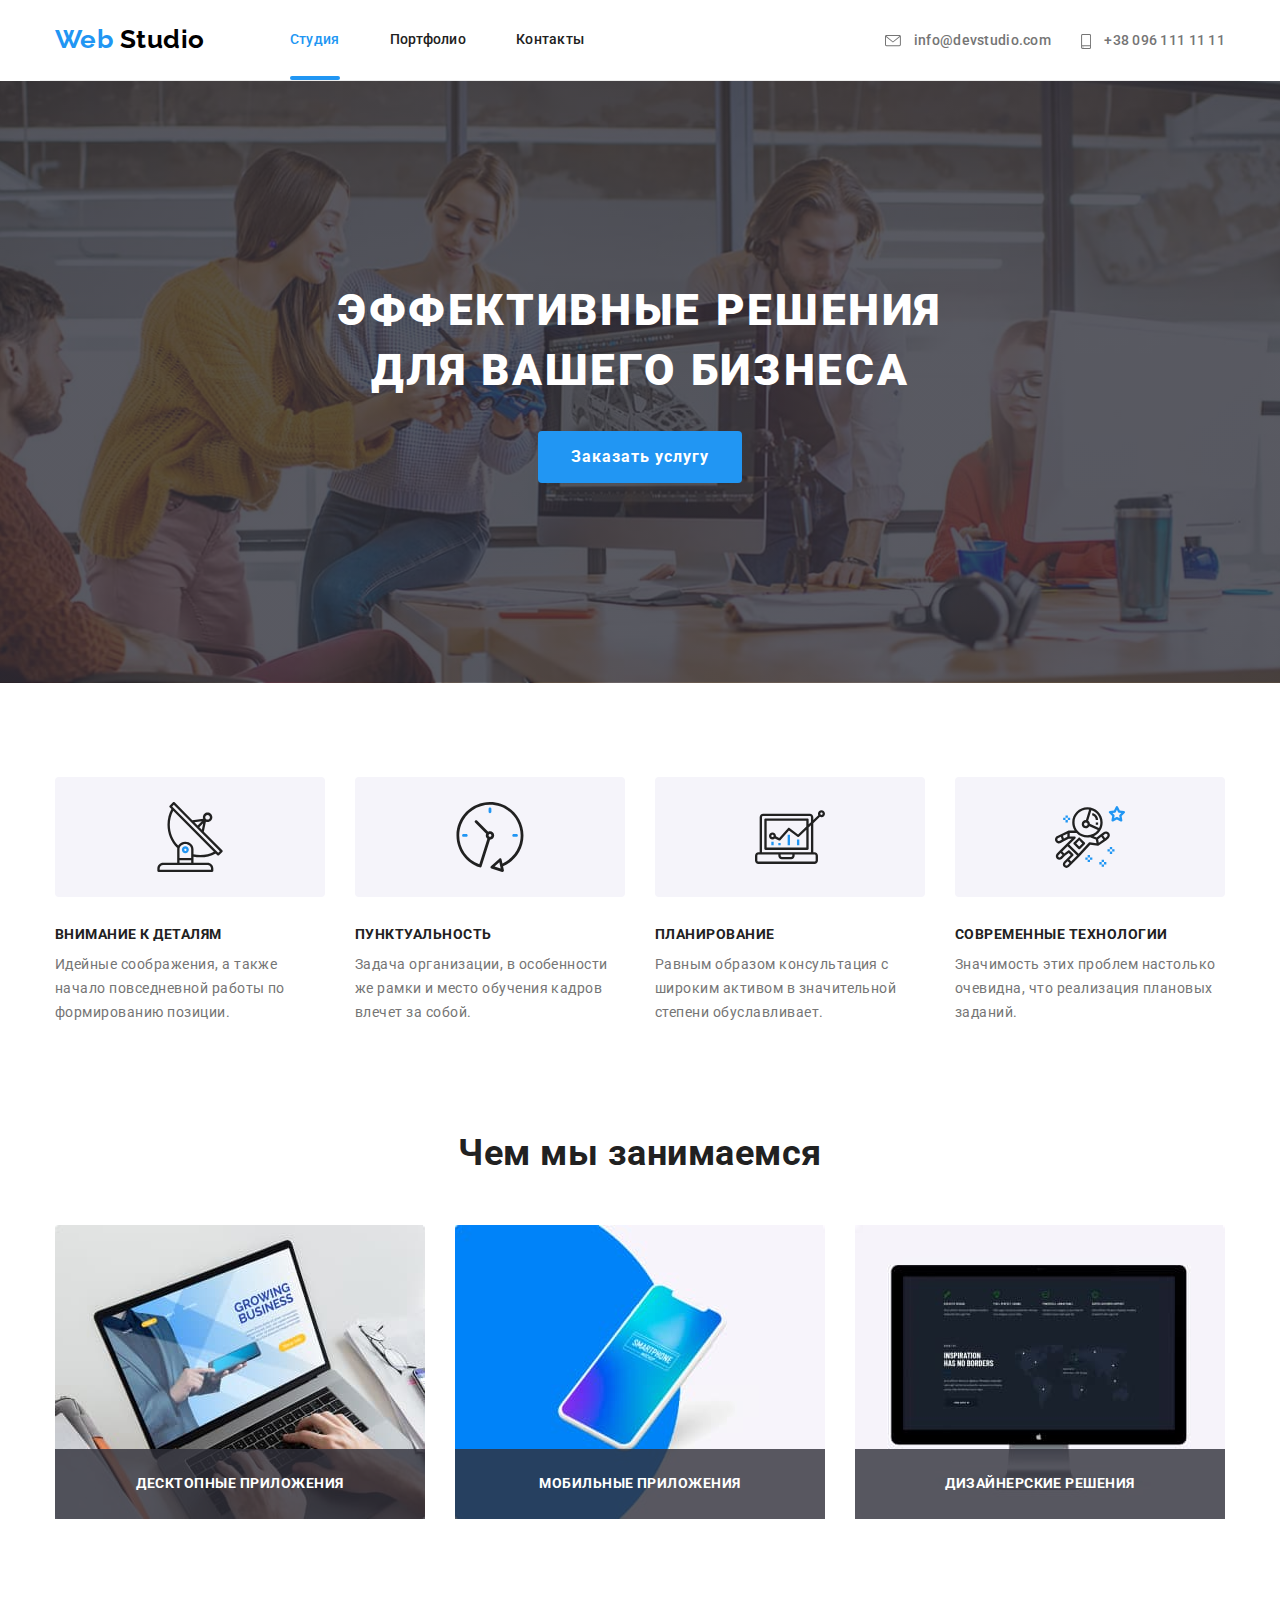
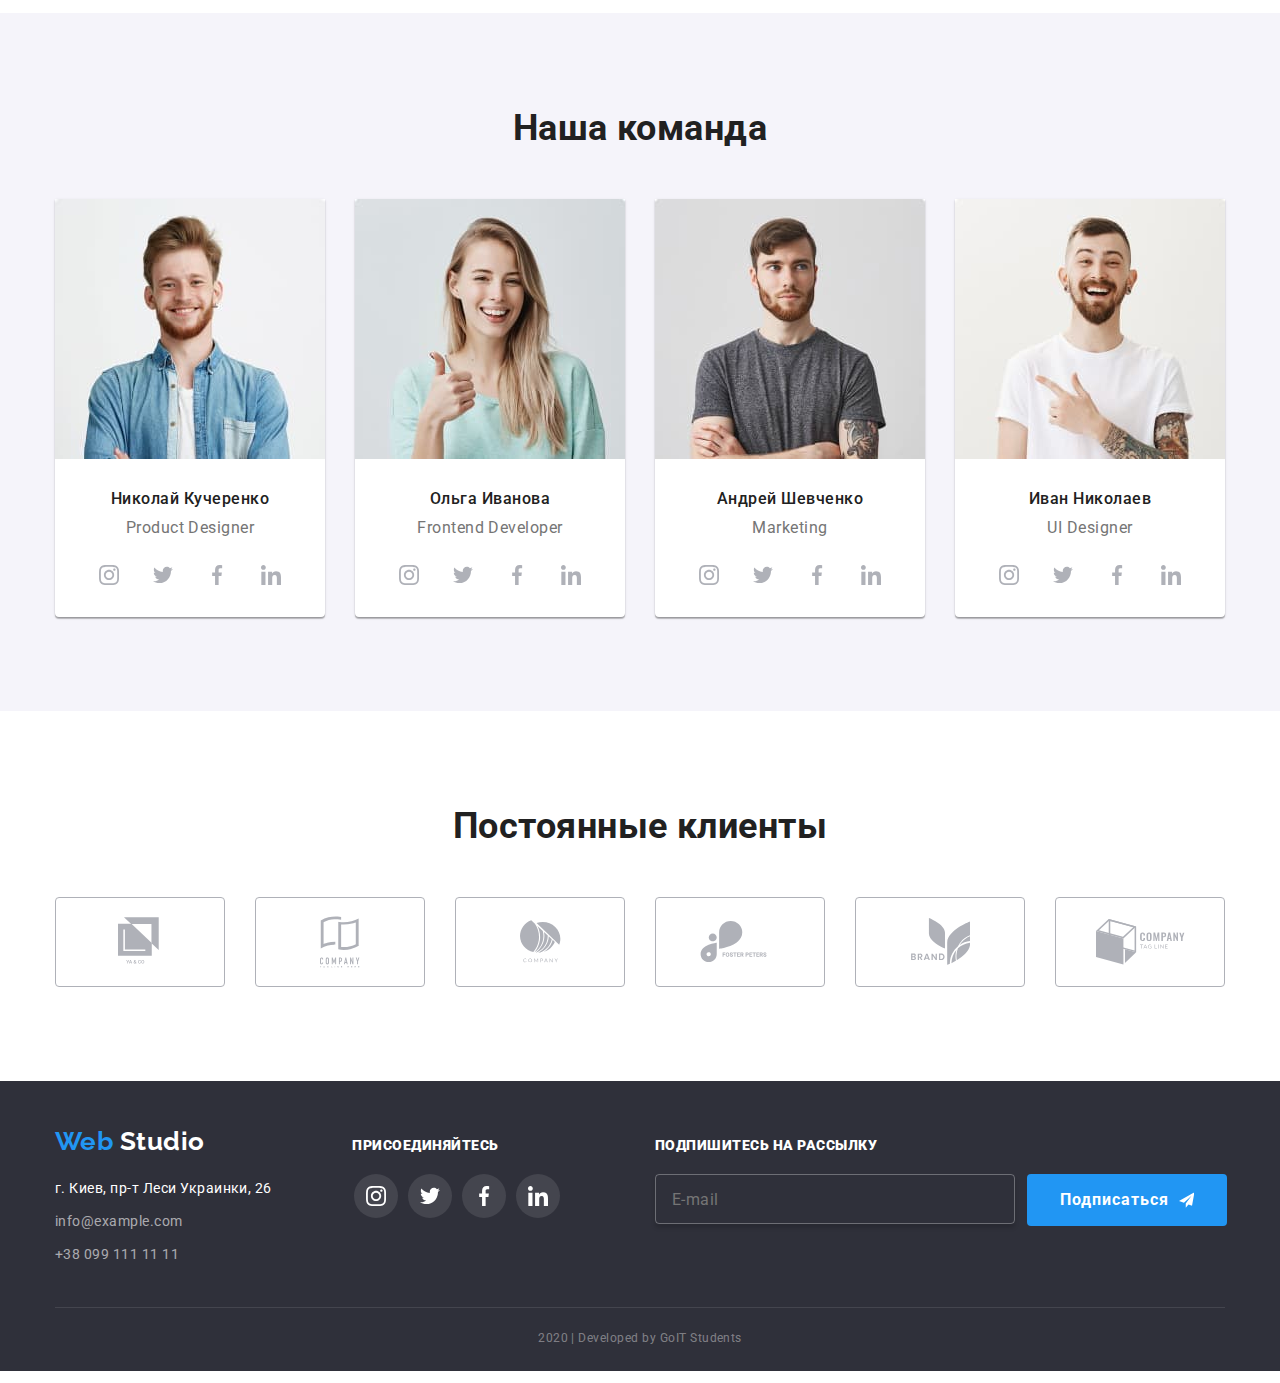
==== index.html @ 48c51849 "clone" ====
<!DOCTYPE html>
<html lang="ru">
	<head>
		<meta charset="UTF-8" />
		<meta name="viewport" content="width=device-width, initial-scale=1.0" />
		<link
			href="https://fonts.googleapis.com/css2?family=Raleway:wght@700&family=Roboto:wght@400;500;700;900&display=swap"
			rel="stylesheet"
		/>
		<link
			rel="stylesheet"
			href="https://cdnjs.cloudflare.com/ajax/libs/modern-normalize/0.6.0/modern-normalize.min.css"
		/>
		<link rel="stylesheet" href="./css/style.css" />
		<title>Студия</title>
	</head>
	<body>
		<!-- Верхнее меню -->
		<header>
			<div class="container header-nav">
				<a href="./index.html" class="logo">
					Web
					<span class="logo-header">Studio</span>
				</a>
				<nav class="top-nav">
					<ul class="list site-nav">
						<li class="item"><a href="./" class="link current">Студия</a></li>
						<li class="item">
							<a href="./portfolio.html" class="link">Портфолио</a>
						</li>
						<li class="item"><a href="" class="link">Контакты</a></li>
					</ul>
				</nav>

				<ul class="address-nav list">
					<li class="item">
						<a href="mailto:info@devstudio.com" class="adress-header">
							<svg class="icon address-mail-icon">
								<use href="./images/sprite.svg#icon-mail"></use>
							</svg>
							info@devstudio.com
						</a>
					</li>
					<li class="item">
						<a href="tel:+380961111111" class="adress-header">
							<svg class="icon address-phone-icon">
								<use href="./images/sprite.svg#icon-phone"></use>
							</svg>
							+38 096 111 11 11
						</a>
					</li>
				</ul>
			</div>
		</header>
		<!-- Уникальный контент -->
		<main class="main">
			<!-- Герой -->
			<div class="hero-bg">
				<section class="container hero">
					<h1 class="hero-text">
						Эффективные решения
						<br />
						для вашего бизнеса
					</h1>
					<button type="button" class="button" data-modal-open>Заказать услугу</button>
				</section>
			</div>

			<!-- Модалка -->
			<div class="backdrop is-hidden" data-modal>
				<div class="modal">
					<div class="close-bt" data-modal-close>
						<svg class="icon modal-icon-close" width="11px" height="11px">
							<use href="./images/sprite.svg#icon-cross"></use>
						</svg>
					</div>

					<h2>Оставьте свои данные, мы вам перезвоним</h2>

					<div class="container-inputs">
						<form class="form js-form">
							<div class="field-form">
								<input class="input-form" type="text" placeholder=" " name="first_name" id="name" />
								<label class="label-form" for="name">Имя</label>
								<span class="form-icon">
									<svg class="icon" width="12px" height="12px">
										<use href="./images/sprite.svg#icon-person"></use>
									</svg>
								</span>
							</div>

							<div class="field-form">
								<input class="input-form" type="tel" placeholder=" " name="phone" id="phone" />
								<label class="label-form" for="phone">Телефон</label>
								<span class="form-icon">
									<svg class="icon" width="12px" height="12px">
										<use href="./images/sprite.svg#icon-phone2"></use>
									</svg>
								</span>
							</div>

							<div class="field-form">
								<input class="input-form" type="email" placeholder=" " name="email" id="email" />
								<label class="label-form" for="email">Почта</label>
								<span class="form-icon">
									<svg class="icon" width="12px" height="12px">
										<use href="./images/sprite.svg#icon-mail2"></use>
									</svg>
								</span>
							</div>

							<textarea
								class="field-form input-form comment"
								name="comment"
								rows="5"
								placeholder="Комментарий"
							></textarea>

							<div class="checkbox-container">
								<label class="checkbox">
									<input class="checkbox-input" type="checkbox" value="terms" name="checkbox" />
									<svg class="icon icon-checkbox" width="12px" height="8px">
										<use href="./images/sprite.svg#icon-checkbox"></use>
									</svg>
									<span class="checkbox-label">
										Соглашаюсь с рассылкой и принимаю
										<a href="/terms">Условия договора</a>
									</span>
								</label>
							</div>

							<div class="modal-button">
								<button type="submit" class="button">Отправить</button>
							</div>
						</form>
					</div>
				</div>
			</div>

			<!-- Особенности -->
			<section class="section no-padding">
				<div class="container">
					<!-- <h2 class="section-title">Особенности</h2> -->
					<ul class="list features">
						<li class="item icon-antenna">
							<div class="features-top">
								<svg class="icon">
									<use href="./images/sprite.svg#icon-antenna"></use>
								</svg>
							</div>

							<h3 class="title-text">Внимание к деталям</h3>
							<p class="item-text">
								Идейные соображения, а также начало повседневной работы по формированию позиции.
							</p>
						</li>
						<li class="item icon-clock">
							<div class="features-top">
								<svg class="icon">
									<use href="./images/sprite.svg#icon-clock"></use>
								</svg>
							</div>
							<h3 class="title-text">Пунктуальность</h3>
							<p class="item-text">
								Задача организации, в особенности же рамки и место обучения кадров влечет за собой.
							</p>
						</li>
						<li class="item icon-diagram">
							<div class="features-top">
								<svg class="icon">
									<use href="./images/sprite.svg#icon-diagram"></use>
								</svg>
							</div>
							<h3 class="title-text">Планирование</h3>
							<p class="item-text">
								Равным образом консультация с широким активом в значительной степени обуславливает.
							</p>
						</li>
						<li class="item icon-astronaut">
							<div class="features-top">
								<svg class="icon">
									<use href="./images/sprite.svg#icon-astronaut"></use>
								</svg>
							</div>
							<h3 class="title-text">Современные технологии</h3>
							<p class="item-text">
								Значимость этих проблем настолько очевидна, что реализация плановых заданий.
							</p>
						</li>
					</ul>
				</div>
			</section>

			<!-- Что мы делаем -->
			<section class="section">
				<div class="container">
					<h2 class="section-title">Чем мы занимаемся</h2>
					<ul class="list skills">
						<li class="item">
							<a href="">
								<img src="./images/desctop_app.jpg" alt="ноутбук" width="370" />
								<h3 class="name-capabilities">Десктопные приложения</h3>
							</a>
						</li>
						<li class="item">
							<a href="">
								<img src="./images/mob_app.jpg" alt="смартфон" width="370" />
								<h3 class="name-capabilities">Мобильные приложения</h3>
							</a>
						</li>
						<li class="item">
							<a href="">
								<img src="./images/desing_solutions.jpg" alt="моноблок" width="370" />
								<h3 class="name-capabilities">Дизайнерские решения</h3>
							</a>
						</li>
					</ul>
				</div>
			</section>

			<!-- Наша команда -->
			<section class="section bacground">
				<div class="container">
					<h2 class="section-title">Наша команда</h2>
					<ul class="list team">
						<li class="item">
							<img src="./images/johnsmith.jpg" alt="Николай Кучеренко" width="270" />
							<h3 class="team-name">Николай Кучеренко</h3>
							<p class="position">Product Designer</p>
							<ul class="list social">
								<li class="item icon-social">
									<svg width="20px" height="20px">
										<use href="./images/sprite.svg#icon-insta"></use>
									</svg>
								</li>
								<li class="item icon-social">
									<svg width="20px" height="20px">
										<use href="./images/sprite.svg#icon-twit"></use>
									</svg>
								</li>
								<li class="item icon-social">
									<svg width="20px" height="20px">
										<use href="./images/sprite.svg#icon-fb"></use>
									</svg>
								</li>
								<li class="item icon-social">
									<svg width="20px" height="20px">
										<use href="./images/sprite.svg#icon-linkedin"></use>
									</svg>
								</li>
							</ul>
						</li>

						<li class="item">
							<img src="./images/martastewart.jpg" alt="Ольга Иванова" width="270" />
							<h3 class="team-name">Ольга Иванова</h3>
							<p class="position">Frontend Developer</p>
							<ul class="list social">
								<li class="item icon-social">
									<svg width="20px" height="20px">
										<use href="./images/sprite.svg#icon-insta"></use>
									</svg>
								</li>
								<li class="item icon-social">
									<svg width="20px" height="20px">
										<use href="./images/sprite.svg#icon-twit"></use>
									</svg>
								</li>
								<li class="item icon-social">
									<svg width="20px" height="20px">
										<use href="./images/sprite.svg#icon-fb"></use>
									</svg>
								</li>
								<li class="item icon-social">
									<svg width="20px" height="20px">
										<use href="./images/sprite.svg#icon-linkedin"></use>
									</svg>
								</li>
							</ul>
						</li>

						<li class="item">
							<img src="./images/robertjakis.jpg" alt="Андрей Шевченко" width="270" />
							<h3 class="team-name">Андрей Шевченко</h3>
							<p class="position">Marketing</p>
							<ul class="list social">
								<li class="item icon-social">
									<svg width="20px" height="20px">
										<use href="./images/sprite.svg#icon-insta"></use>
									</svg>
								</li>
								<li class="item icon-social">
									<svg width="20px" height="20px">
										<use href="./images/sprite.svg#icon-twit"></use>
									</svg>
								</li>
								<li class="item icon-social">
									<svg width="20px" height="20px">
										<use href="./images/sprite.svg#icon-fb"></use>
									</svg>
								</li>
								<li class="item icon-social">
									<svg width="20px" height="20px">
										<use href="./images/sprite.svg#icon-linkedin"></use>
									</svg>
								</li>
							</ul>
						</li>

						<li class="item">
							<img src="./images/martindoe.jpg" alt="Иван Николаев" width="270" />
							<h3 class="team-name">Иван Николаев</h3>
							<p class="position">UI Designer</p>
							<ul class="list social">
								<li class="item icon-social">
									<svg width="20px" height="20px">
										<use href="./images/sprite.svg#icon-insta"></use>
									</svg>
								</li>
								<li class="item icon-social">
									<svg width="20px" height="20px">
										<use href="./images/sprite.svg#icon-twit"></use>
									</svg>
								</li>
								<li class="item icon-social">
									<svg width="20px" height="20px">
										<use href="./images/sprite.svg#icon-fb"></use>
									</svg>
								</li>
								<li class="item icon-social">
									<svg width="20px" height="20px">
										<use href="./images/sprite.svg#icon-linkedin"></use>
									</svg>
								</li>
							</ul>
						</li>
					</ul>
				</div>
			</section>

			<!-- Постоянные клиенты -->
			<section class="section">
				<div class="container">
					<h2 class="section-title">Постоянные клиенты</h2>
					<ul class="list customers">
						<li class="item">
							<a href="" class="customer-icon">
								<svg class="icon" width="45px" height="50px">
									<use href="./images/sprite.svg#icon-customer1"></use>
								</svg>
							</a>
						</li>
						<li class="item">
							<a href="" class="customer-icon">
								<svg class="icon" width="40px" height="52px">
									<use href="./images/sprite.svg#icon-customer2"></use>
								</svg>
							</a>
						</li>
						<li class="item">
							<a href="" class="customer-icon">
								<svg class="icon" width="41px" height="43px">
									<use href="./images/sprite.svg#icon-customer3"></use>
								</svg>
							</a>
						</li>
						<li class="item">
							<a href="" class="customer-icon">
								<svg class="icon" width="80px" height="42px">
									<use href="./images/sprite.svg#icon-customer4"></use>
								</svg>
							</a>
						</li>
						<li class="item">
							<a href="" class="customer-icon">
								<svg class="icon" width="59px" height="47px">
									<use href="./images/sprite.svg#icon-customer5"></use>
								</svg>
							</a>
						</li>
						<li class="item">
							<a href="" class="customer-icon">
								<svg class="icon" width="89px" height="46px">
									<use href="./images/sprite.svg#icon-customer6"></use>
								</svg>
							</a>
						</li>
					</ul>
				</div>
			</section>
		</main>

		<!-- Подвал -->
		<footer>
			<div class="footer">
				<div class="container footer-container">
					<div class="address-container">
						<div class="logo-cont">
							<a href="/" class="logo">
								Web
								<span class="logo-footer">
									Studio
								</span>
							</a>
						</div>
						<address>
							<ul class="list address">
								<li class="item">г. Киев, пр-т Леси Украинки, 26</li>
								<li class="item">
									<a href="mailto:info@example.com" class="footer-contact">info@example.com</a>
								</li>
								<li class="item">
									<a href="tel:+380961111111" class="footer-contact">+38 099 111 11 11</a>
								</li>
							</ul>
						</address>
					</div>
					<div class="connect">
						<b>присоединяйтесь</b>

						<ul class="list social-footer">
							<li class="item icon-social">
								<svg width="20px" height="20px">
									<use href="./images/sprite.svg#icon-insta"></use>
								</svg>
							</li>
							<li class="item icon-social">
								<svg width="20px" height="20px">
									<use href="./images/sprite.svg#icon-twit"></use>
								</svg>
							</li>
							<li class="item icon-social">
								<svg width="20px" height="20px">
									<use href="./images/sprite.svg#icon-fb"></use>
								</svg>
							</li>
							<li class="item icon-social">
								<svg width="20px" height="20px">
									<use href="./images/sprite.svg#icon-linkedin"></use>
								</svg>
							</li>
						</ul>
					</div>
					<div class="subscribe">
						<b>Подпишитесь на рассылку</b>
						<form method="post" class="subscribe-form">
							<label>
								<input type="email" name="footer-email" class="footer-subscribe" placeholder="E-mail" />
							</label>
							<button type="submit" class="button">
								Подписаться
								<svg class="icon" width="24px" height="24px">
									<use href="./images/sprite.svg#icon-send"></use>
								</svg>
							</button>
						</form>
					</div>
				</div>
				<div class="container develop-container">
					<p class="develop">2020 | Developed by GoIT Students</p>
				</div>
			</div>
		</footer>
		<script src="./js/modal.js"></script>
	</body>
</html>
---- css/style.css ----
:root {
	--primary-text-color: #757575;
	--title-text-color: #212121;
	--accent-color: #2196f3;
	--logo-color: #000000;
	--white-color: #ffffff;
	--second-bg-color: #f5f4fa;
	--footer-adress-color: rgba(255, 255, 255, 0.6);
	--footer-bg-color: #2f303a;
	--developed-color: rgba(255, 255, 255, 0.4);
	--button-bg-color: #f5f4fa;
	--text-bg-color: rgba(33, 150, 243, 0.9);
}

a {
	text-decoration: none;
}

body {
	background-color: var(--white-color);
	color: var(--primary-text-color);
	font-family: Roboto, sans-serif;
	letter-spacing: 0.03em;
}

img {
	display: block;
}

.list {
	list-style: none;
	padding: 0;
	margin: 0;
}

/* Logo */
.logo {
	color: var(--accent-color);
	font-family: Raleway, sans-serif;
	font-weight: bold;
	font-size: 26px;
	line-height: 1.2;
}

.logo-header {
	color: var(--logo-color);
	/* font-family: Raleway, sans-serif;
  font-weight: bold;
  font-size: 26px;
  line-height: 1.2; */
}

.logo-footer {
	color: var(--white-color);
}

/* Site nav */

.link {
	color: var(--title-text-color);
	font-weight: 500;
	font-size: 14px;
	line-height: 1.14;
	letter-spacing: 0.02em;

	display: block;
	padding-top: 32px;
	padding-bottom: 32px;
}

.link:hover,
.link:focus {
	color: var(--accent-color);
	cursor: pointer;

	transition: 250ms cubic-bezier(0.4, 0, 0.2, 1);
}

.current {
	color: var(--accent-color);
}

.current:after {
	content: "";
	position: absolute;
	bottom: 0;
	left: 0;
	height: 4px;
	width: 100%;

	border-radius: 2px;
	background-color: var(--accent-color);
}

.adress-header {
	/* display: flex;
	justify-content: center;
	align-items: center; */

	color: var(--primary-text-color);
	font-weight: 500;
	font-size: 14px;
	line-height: 1.14;
	letter-spacing: 0.02em;

	padding-top: 32px;
	padding-bottom: 32px;
}

.adress-header:hover,
.adress-header:focus {
	color: var(--accent-color);

	transition: 250ms cubic-bezier(0.4, 0, 0.2, 1);
}

.address-mail-icon {
	width: 16px;
	height: 12px;
	margin-right: 10px;
	fill: currentColor;
	vertical-align: middle;
}

.address-phone-icon {
	width: 10px;
	height: 15px;
	margin-right: 10px;
	fill: currentColor;
	vertical-align: middle;
}

.container {
	margin-left: auto;
	margin-right: auto;
	padding-right: 15px;
	padding-left: 15px;
	width: 1200px;
}

.site-nav {
	display: flex;
}

.top-nav {
	margin-left: 85px;
}

.site-nav .item + .item {
	margin-left: 50px;
}

.site-nav .item {
	position: relative;
}

.address-nav {
	display: flex;
}

.address-nav .item + .item {
	margin-left: 30px;
}

.header-nav {
	display: flex;
	align-items: center;
	border-bottom: 1px solid #ececec;
}

.address-nav {
	margin-left: auto;
}

/* main */

.hero-text {
	color: var(--white-color);
	font-weight: 900;
	font-size: 44px;
	line-height: 1.36;
	text-align: center;
	letter-spacing: 0.06em;
	text-transform: uppercase;
	margin-top: 0;
	margin-bottom: 30px;
}

.button {
	color: var(--white-color);
	background-color: var(--accent-color);
	font-weight: bold;
	font-size: 16px;
	line-height: 1.88;
	display: flex;
	align-items: center;
	justify-content: center;
	text-align: center;
	letter-spacing: 0.06em;
	padding: 10px 32px;
	min-width: 200px;
	border-radius: 4px;
	border: 1px solid transparent;
	cursor: pointer;
}

.button:hover,
.button:focus {
	box-shadow: inset 0px 0px 10px 2px rgba(0, 0, 0, 0.75);

	transition: 250ms cubic-bezier(0.4, 0, 0.2, 1);
}

.hero {
	display: flex;
	flex-wrap: wrap;
	justify-content: center;
	width: 700px;
	padding-top: 200px;
	padding-bottom: 200px;
}

.hero-bg {
	max-width: 1600px;
	min-height: 600px;
	margin-left: auto;
	margin-right: auto;
	background-image: linear-gradient(rgba(47, 48, 58, 0.8), rgba(47, 48, 58, 0.8)), url(../images/hero-img.jpg);
	background-repeat: no-repeat;
	background-position: center;
	background-size: cover;
}

.filter-button {
	color: var(--title-text-color);
	background-color: var(--button-bg-color);
	font-weight: 500;
	font-size: 16px;
	line-height: 1.63;
	text-align: center;
	display: inline-block;
	padding: 6px 22px;
	border: 1px solid transparent;
	border-radius: 4px;
	min-width: 73px;
}

/* .filter-menu {
  margin-bottom: 34px;
  position: relative;
  align-self: flex-start;
} */
.filter-button-block {
	display: flex;
	margin-bottom: 50px;
	justify-content: center;
}

.filter-button-block .item + .item {
	margin-left: 8px;
}

.filter-button:hover,
.filter-button:focus {
	color: var(--white-color);
	background-color: var(--accent-color);
	cursor: pointer;
	box-shadow: 0px 2px 2px rgba(0, 0, 0, 0.12), 0px 1px 2px rgba(0, 0, 0, 0.08), 0px 3px 1px rgba(0, 0, 0, 0.1);
	border-radius: 4px;

	transition: 250ms cubic-bezier(0.4, 0, 0.2, 1);
}

.current-button {
	color: var(--white-color);
	background-color: var(--accent-color);
}

.section-title {
	color: var(--title-text-color);
	font-weight: bold;
	font-size: 36px;
	line-height: 1.17;
	text-align: center;

	margin-top: 0;
	margin-bottom: 50px;
}

.section {
	padding-top: 94px;
	padding-bottom: 94px;
}

.no-padding {
	padding-bottom: 0;
}

.title-font {
	color: var(--title-text-color);
	font-size: 18px;
	line-height: 2;
	letter-spacing: 0.06em;

	margin: 0;
	margin-bottom: 4px;
}

.img-block {
	display: block;
}

.portfolio-overlay {
	position: relative;
	overflow: hidden;
}

.full-text-item {
	position: absolute;
	opacity: 0;
	transition: 250ms cubic-bezier(0.4, 0, 0.2, 1);
	width: 100%;
	height: 100%;

	color: var(--white-color);
	background: var(--text-bg-color);
	font-weight: normal;
	font-size: 18px;
	line-height: 1.56;

	padding: 63px 24px;
	margin-top: 0;
	margin-bottom: 0px;
}

.project-blocks .item:hover .full-text-item,
.project-blocks .item:focus .full-text-item {
	opacity: 1;
	transform: translateY(-100%);
	transition: 250ms cubic-bezier(0.4, 0, 0.2, 1);
}

.project-container .item {
	display: block;
}

.project-container .item:hover,
.project-container .item:focus {
	box-shadow: 1px 4px 6px rgba(0, 0, 0, 0.16), 0px 4px 4px rgba(0, 0, 0, 0.06), 0px 1px 1px rgba(0, 0, 0, 0.12);
	transition: 250ms cubic-bezier(0.4, 0, 0.2, 1);
	/* transform: translate(5px, -5px); */
	/* transform: scale(1.02, 1.02); */
}

.title-text {
	color: var(--title-text-color);
	font-weight: bold;
	font-size: 14px;
	line-height: 1.14;
	text-transform: uppercase;

	margin-top: 30px;
	margin-bottom: 10px;
}
/* 
.team-content {
  background: var(--white-color);
} */

.team-name {
	color: var(--title-text-color);
	font-weight: 500;
	font-size: 16px;
	line-height: 1.19;
	text-align: center;

	margin-top: 30px;
	margin-bottom: 10px;
}

.item-text {
	font-weight: normal;
	font-size: 14px;
	line-height: 1.71;

	margin-top: 0;
}

.position {
	font-weight: normal;
	font-size: 16px;
	line-height: 1.19;
	text-align: center;

	margin-top: 0;
	margin-bottom: 16px;
}

.name-capabilities {
	font-weight: bold;
	font-size: 14px;
	line-height: 1.14;
	text-align: center;
	text-transform: uppercase;

	background-color: rgba(47, 48, 58, 0.8);

	padding-top: 27px;
	padding-bottom: 27px;
	margin-top: 0;
	margin-bottom: 0;

	position: absolute;
	width: 100%;
	bottom: 0;
}

.filter-name {
	color: var(--primary-text-color);
	font-weight: normal;
	font-size: 16px;
	line-height: 1.87;
	padding: 0;
	margin: 0;
}

.card-name {
	padding: 20px 24px;
}

.name-capabilities {
	color: var(--white-color);
}

.customer-icon {
	display: flex;
	justify-content: center;
	align-items: center;
	width: 170px;
	height: 90px;
	border: 1px solid;
	color: #afb1b8;
	border-radius: 4px;
}

.customer-icon:hover,
.customer-icon:focus {
	border: 1px solid;
	color: var(--accent-color);
	cursor: pointer;

	transition: 250ms cubic-bezier(0.4, 0, 0.2, 1);
}

.customer-icon .icon {
	fill: currentColor;
}

.section.bacground {
	background-color: var(--second-bg-color);
}

.features,
.skills,
.team,
.customers {
	display: flex;
	justify-content: center;
}

.features .item + .item,
.skills .item + .item,
.team .item + .item,
.customers .item + .item {
	margin-left: 30px;
}

.features .item {
	width: 270px;
}

.features-top {
	display: block;
	height: 120px;
	padding-top: 25px;
	padding-bottom: 25px;
	background-color: var(--second-bg-color);
	text-align: center;
	border-radius: 4px;
}

.features-top .icon {
	width: 70px;
	height: 70px;
}

/* .features .item::before {
  display: block;
  content: "";
  height: 120px;
  background-color: var(--second-bg-color);
  background-size: 70px;
  background-repeat: no-repeat;
  background-position: center;
} */

.icon-social {
	display: inline-flex;
	justify-content: center;
	align-items: center;
	border-radius: 50%;
	width: 44px;
	height: 44px;
	fill: #afb1b8;
}

.icon-social:hover,
.social-footer .icon-social:hover,
.social-footer .icon-social:focus,
.icon-social:focus {
	fill: var(--white-color);
	background-color: var(--accent-color);
	cursor: pointer;

	transition: 250ms cubic-bezier(0.4, 0, 0.2, 1);
}

.team > .item {
	width: 270px;
	background: var(--white-color);
	box-shadow: 0px 2px 1px rgba(0, 0, 0, 0.2), 0px 1px 1px rgba(0, 0, 0, 0.14), 0px 1px 3px rgba(0, 0, 0, 0.12);
	border-radius: 0px 0px 4px 4px;
}

.skills .item {
	width: 370px;
	position: relative;
}

.project-blocks {
	display: flex;
	flex-wrap: wrap;
	margin: -15px;
}

.project-container {
	width: 370px;
	margin: 15px;
	border: 1px solid #eeeeee;

	position: relative;
	top: 0;

	/* width: calc((100% - 60px) / 3);
  margin-right: 30px;
  margin-bottom: 30px; */
}

/* .project-blocks .item:nth-child(3n) {
  margin-right: 0;
}
.project-blocks .item:nth-last-child(-n + 3) {
  margin-bottom: 0;
} */

/* Footer */
.list.address {
	font-style: normal;
	font-weight: normal;
	font-size: 14px;
	line-height: 1.71;

	margin-bottom: 28px;
}

.footer-contact {
	color: var(--footer-adress-color);
	font-weight: normal;
	font-size: 14px;
	line-height: 1.71;
}

.footer {
	background-color: var(--footer-bg-color);
	color: var(--white-color);
}

.connect,
.subscribe {
	/* display: flex;
	flex-wrap: wrap; */
	font-weight: bold;
	font-size: 14px;
	line-height: 1.14;
	text-transform: uppercase;
}

.subscribe {
	width: 570px;
}

.develop {
	color: var(--developed-color);
	font-weight: normal;
	font-size: 12px;
	line-height: 2;
	text-align: center;
	border-top: 1px solid rgba(255, 255, 255, 0.1);
	padding-top: 18px;
	padding-bottom: 21px;
}

.footer-container {
	display: flex;
	align-items: baseline;
}

.logo-cont {
	margin-top: 45px;
	margin-bottom: 20px;
}

.address .item {
	margin-bottom: 9px;
}

.address .item:last-child {
	margin-bottom: 0;
}

.address-container {
	margin-right: 69px;
	width: 230px;
}

.connect {
	margin-right: 94px;
	width: 210px;
}

.social-footer .icon-social {
	margin-top: 20px;
	background-color: rgba(255, 255, 255, 0.1);
	fill: var(--white-color);
}

.social {
	display: flex;
	justify-content: center;
	margin-right: 32px;
	margin-left: 32px;
	padding-bottom: 20px;
}

.social .item + .item,
.social-footer .item + .item {
	margin-left: 10px;
}

.social-footer {
	display: flex;
	justify-content: center;
}

.subscribe .button {
	margin-top: 20px;
	margin-bottom: 50px;
	margin-right: auto;
}

.subscribe-form {
	display: flex;
	align-items: baseline;
}
.footer-subscribe {
	width: 360px;
	height: 50px;
	margin-right: 12px;
	padding-left: 16px;

	border: 1px solid rgba(255, 255, 255, 0.3);
	box-shadow: 0px 4px 4px rgba(0, 0, 0, 0.15);
	border-radius: 4px;
	background-color: inherit;

	font-family: Roboto;
	font-style: normal;
	font-weight: normal;
	font-size: 16px;
	line-height: 20px;
	letter-spacing: 0.03em;

	color: var(--footer-adress-color);
}

.develop-container {
	display: block;
	text-align: center;
}

.button .icon {
	margin-left: 10px;
	fill: currentColor;
}

/* Модалка */
.backdrop {
	position: fixed;
	top: 0;
	left: 0;
	z-index: 1;

	width: 100%;
	height: 100%;
	background-color: rgba(33, 33, 33, 0.2);
}

.backdrop.is-hidden {
	opacity: 0;
	pointer-events: none;
	/* visibility: hidden; */
}

.modal {
	position: absolute;
	width: 528px;
	min-height: 581px;
	transform: translate(-50%, -50%);

	background-color: var(--white-color);
	top: 50%;
	left: 50%;

	box-shadow: 0px 2px 1px rgba(0, 0, 0, 0.2), 0px 1px 1px rgba(0, 0, 0, 0.14), 0px 1px 3px rgba(0, 0, 0, 0.12);
	border-radius: 4px;

	margin-left: auto;
	margin-right: auto;
	padding-left: 40px;
	padding-right: 40px;
}

.close-bt {
	position: absolute;
	top: 8px;
	right: 8px;
	display: flex;
	justify-content: center;
	align-items: center;
	width: 30px;
	height: 30px;
	border: 1px solid rgba(0, 0, 0, 0.1);
	border-radius: 50%;
}

.modal-icon-close {
	fill: black;
}

.modal-icon-close:hover,
.modal-icon-close:focus {
	fill: var(--accent-color);
	transition: 250ms cubic-bezier(0.4, 0, 0.2, 1) transform;
	cursor: pointer;
}

.form {
	width: 100%;
}

.field-form {
	position: relative;
	display: flex;
	flex-direction: column;
}

.modal > h2 {
	margin-top: 40px;
	margin-bottom: 30px;

	font-family: Roboto;
	font-style: normal;
	font-weight: bold;
	font-size: 20px;
	line-height: 23px;
	text-align: center;
	letter-spacing: 0.03em;
	color: var(--title-text-color);
}

.field-form + .field-form {
	margin-top: 28px;
}

.checkbox-label {
	/* margin-bottom: 30px; */
	/* position: absolute; */

	font-family: Roboto;
	font-style: normal;
	font-weight: normal;
	font-size: 14px;
	line-height: 24px;
	letter-spacing: 0.03em;
}

.checkbox-label a {
	text-decoration: underline;
	color: var(--accent-color);
}

.icon-checkbox {
	position: absolute;
	width: 16px;
	height: 16px;
	fill: none;
}

.input-form {
	height: 40px;
	padding-left: 42px;
	border: 1px solid rgba(33, 33, 33, 0.2);
	border-radius: 4px;
}

.input-form:focus-within {
	outline: none;
	border: 1px solid var(--accent-color);

	transition: 250ms cubic-bezier(0.4, 0, 0.2, 1) transform;

	cursor: pointer;
}

.label-form {
	position: absolute;
	left: 0;
	top: 50%;
	transform: translateY(-50%) translateX(42px);

	font-style: normal;
	font-weight: normal;
	font-size: 14px;
	line-height: 16px;
	letter-spacing: 0.01em;
}

.input-form:not(:placeholder-shown) ~ .label-form,
.input-form:focus ~ .label-form {
	transform: translateY(-35px) translateX(26px);

	font-size: 12px;
	line-height: 14px;
	color: var(--accent-color);

	transition: 250ms cubic-bezier(0.4, 0, 0.2, 1) transform;
	cursor: pointer;
}

.comment {
	resize: vertical;
	width: 100%;
	min-height: 120px;
	padding-top: 12px;
	padding-right: 16px;
	padding-bottom: 12px;
	padding-left: 16px;

	font-family: Roboto;
	font-style: normal;
	font-weight: normal;
	font-size: 14px;
	line-height: 16px;
	letter-spacing: 0.01em;
}

.form-icon {
	position: absolute;
	top: 50%;
	transform: translateY(-50%);
	left: 16px;
}

.input-form:focus ~ .form-icon {
	fill: var(--accent-color);
	transition: 250ms cubic-bezier(0.4, 0, 0.2, 1) transform;
	cursor: pointer;
}

.checkbox-container {
	/* flex-direction: column; */
	margin-top: 20px;
	margin-bottom: 30px;
}

.modal-button {
	display: flex;
	justify-content: center;
	align-items: center;
	margin-bottom: 40px;
}

.checkbox-input {
	-webkit-appearance: none;
	-moz-appearance: none;
	appearance: none;
	position: absolute;
}

.checkbox-label,
.checkbox {
	display: inline-flex;
	align-items: center;
}

.checkbox-input ~ .checkbox-label::before {
	content: "";
	display: block;
	width: 16px;
	height: 16px;
	border: 2px solid var(--title-text-color);
	border-radius: 2px;
	margin-right: 9px;
	/* flex-shrink: 0; */
}

.checkbox-input:checked ~ .checkbox-label::before,
.checkbox-input:checked ~ .icon-checkbox {
	background-color: var(--accent-color);
	fill: var(--white-color);
	border-color: transparent;
	border-radius: 2px;
	/* background-image: url(../images/checkbox.svg); */
	/* background-size: 12px;
	background-repeat: no-repeat;
	background-position: center; */
}
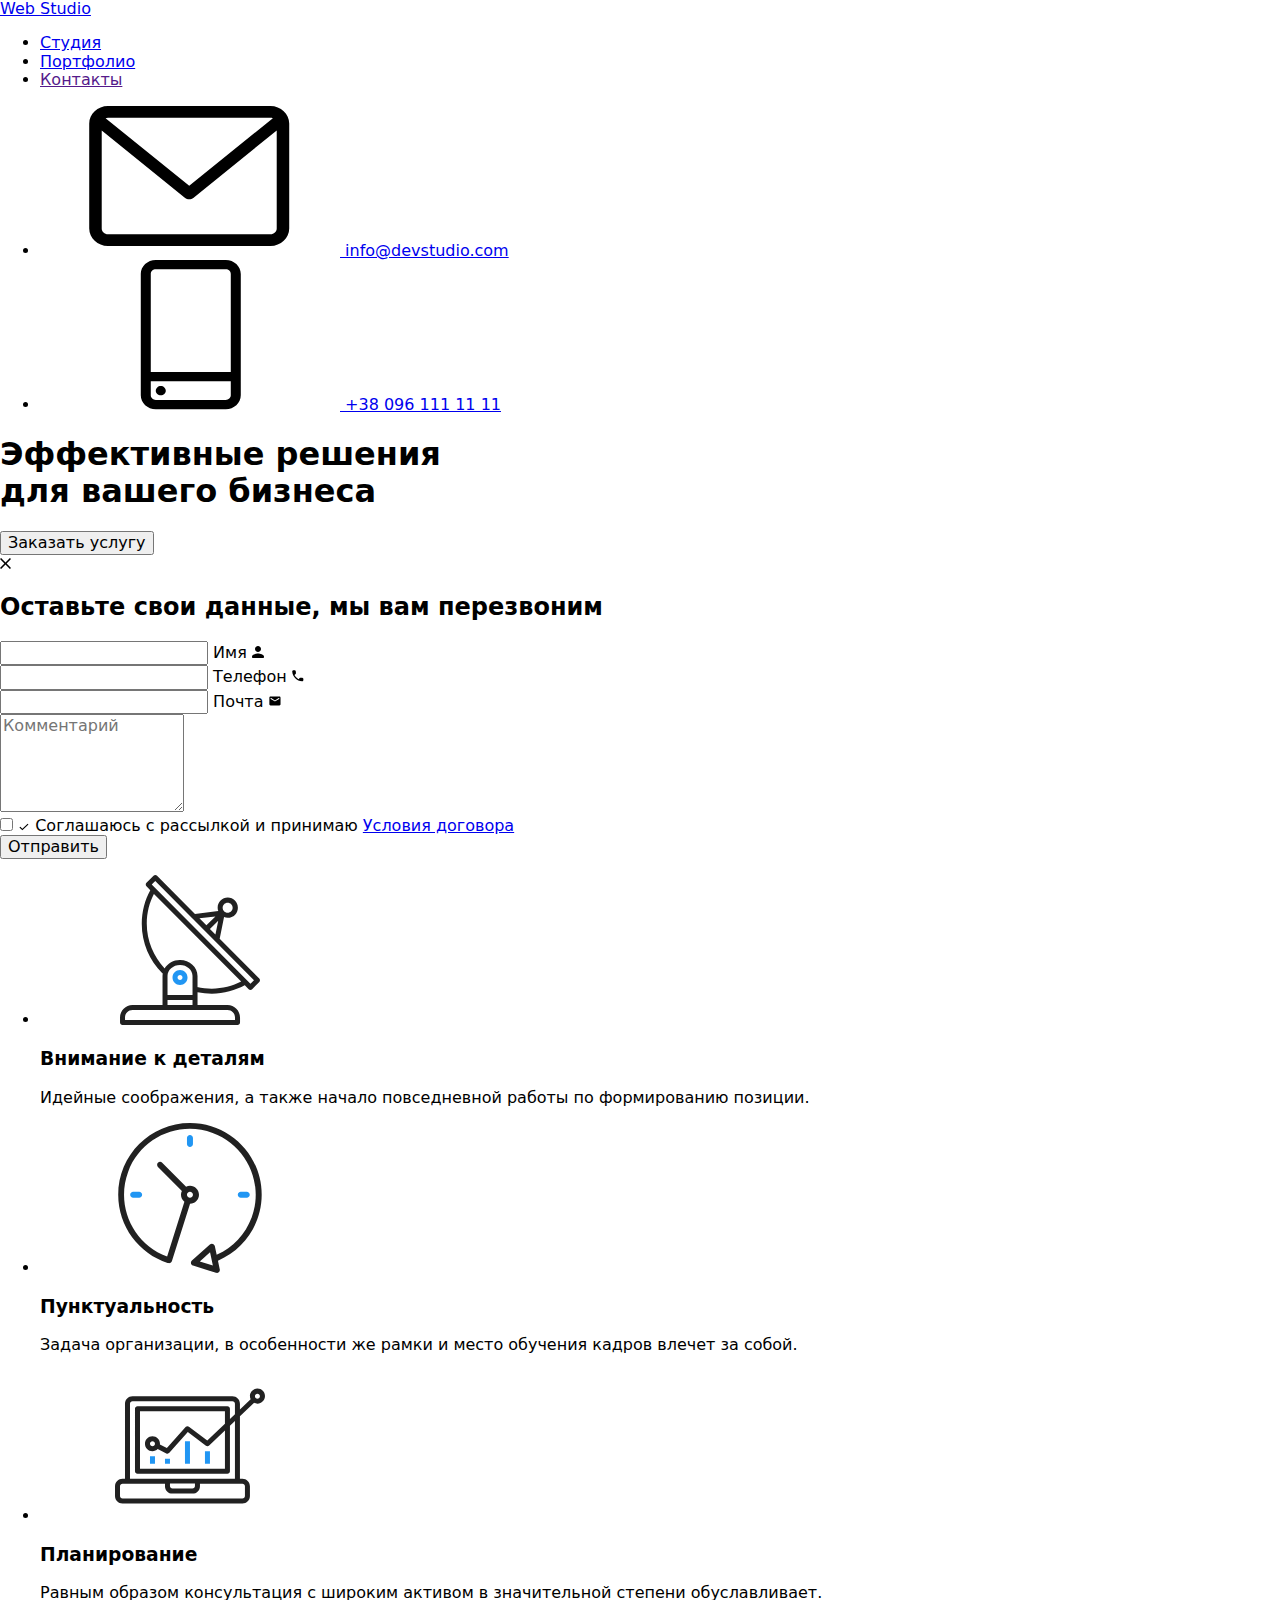
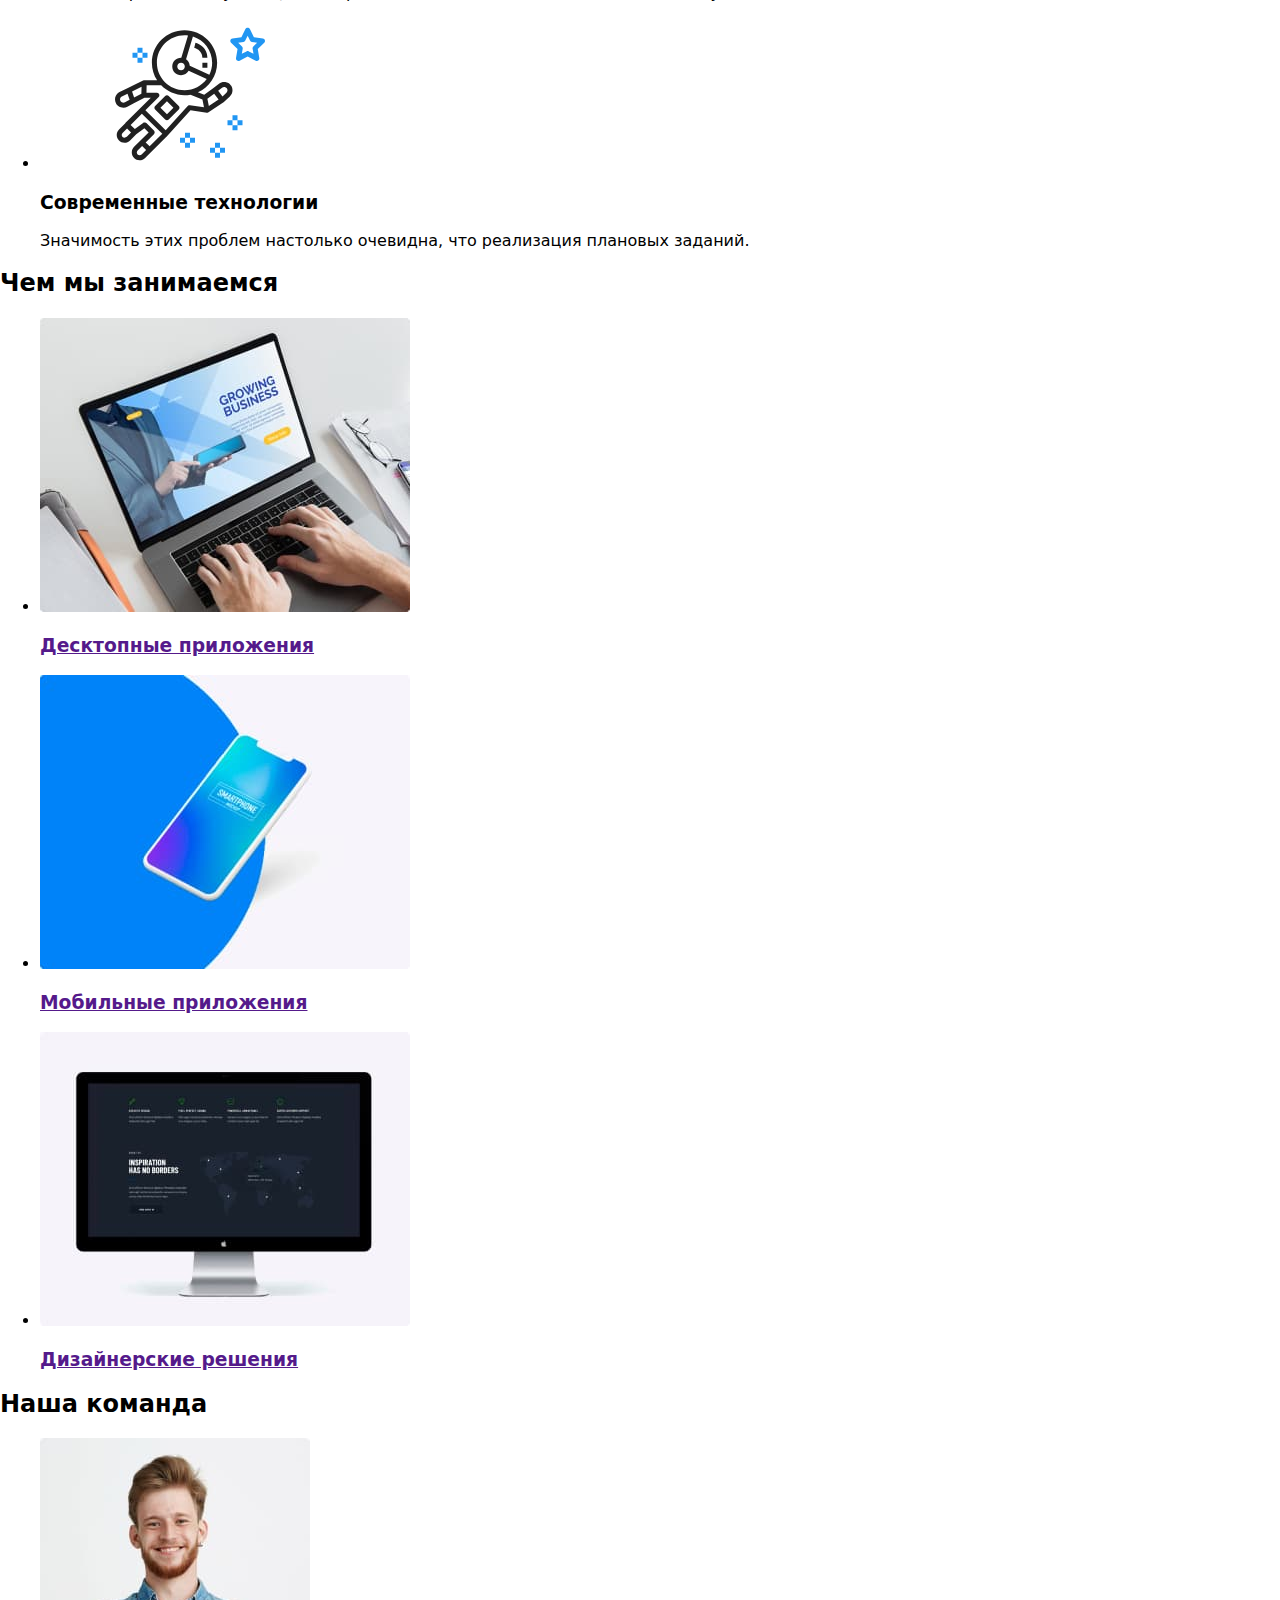
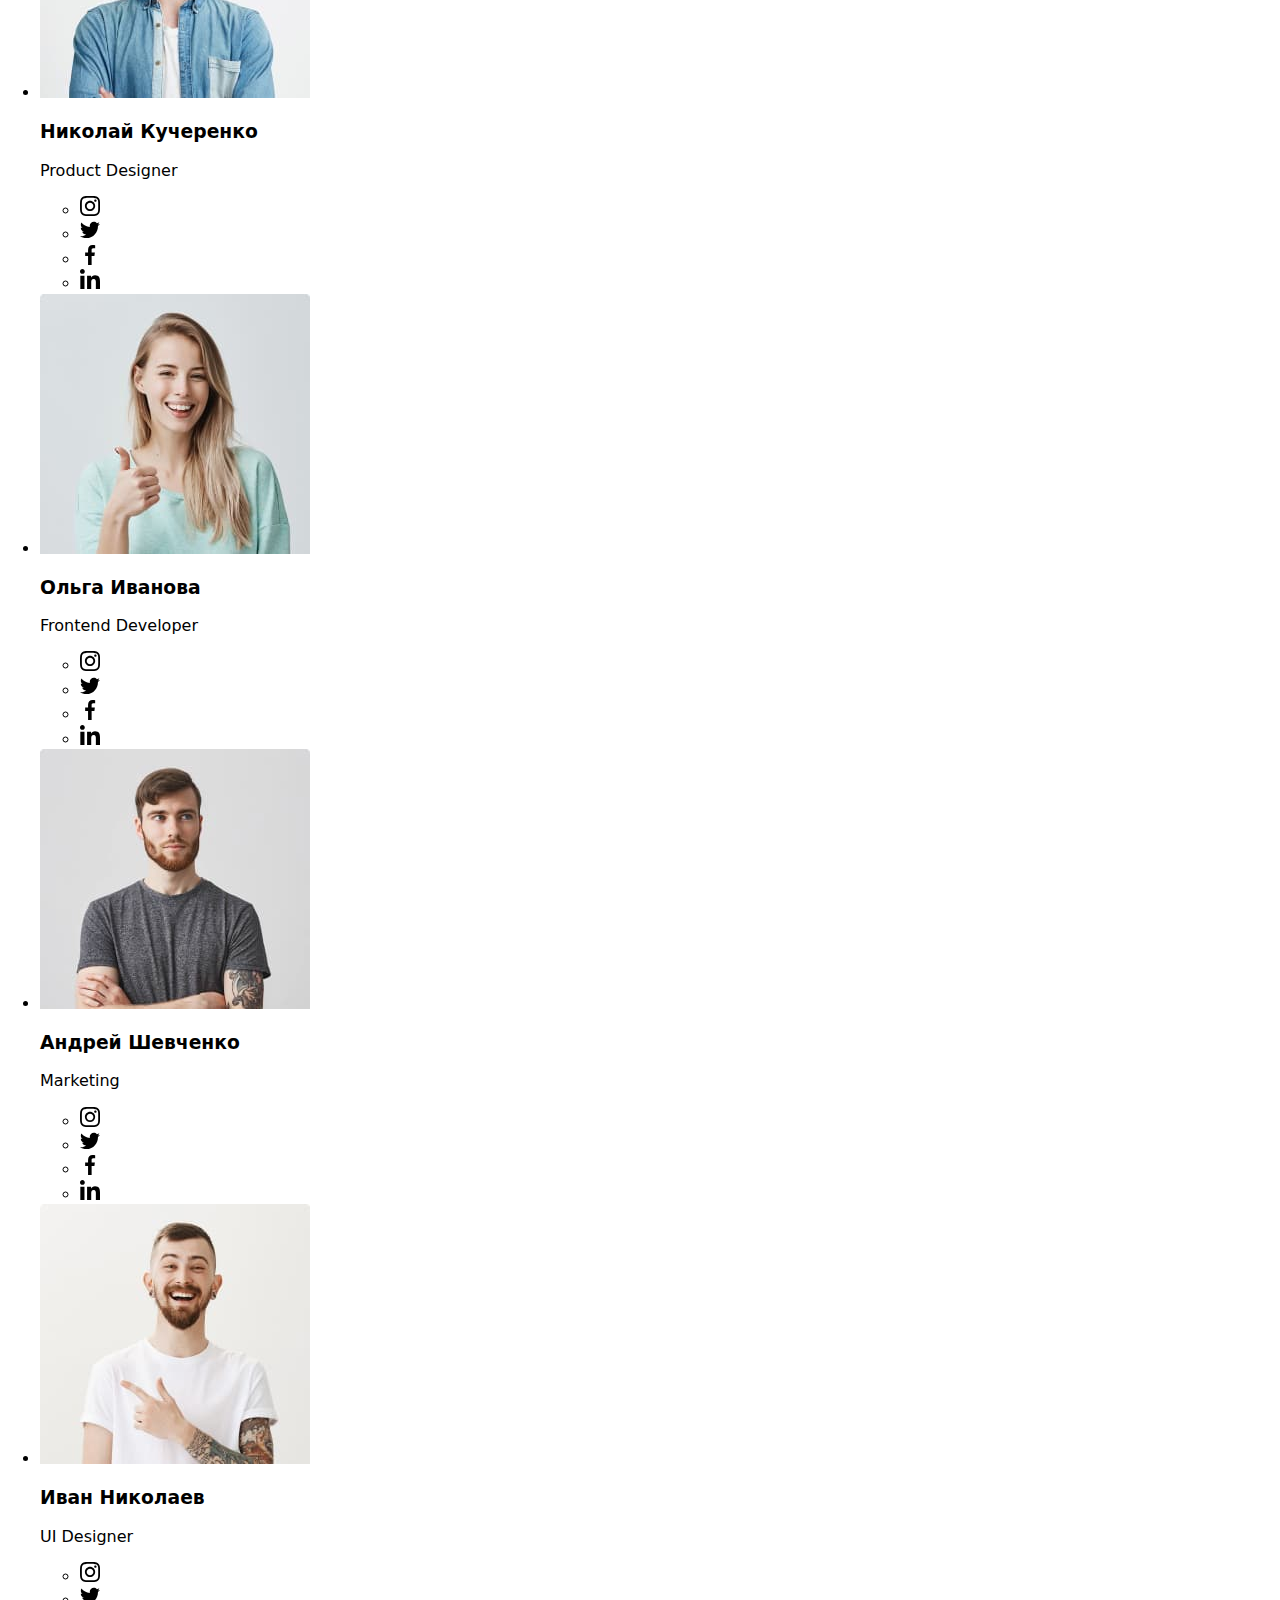
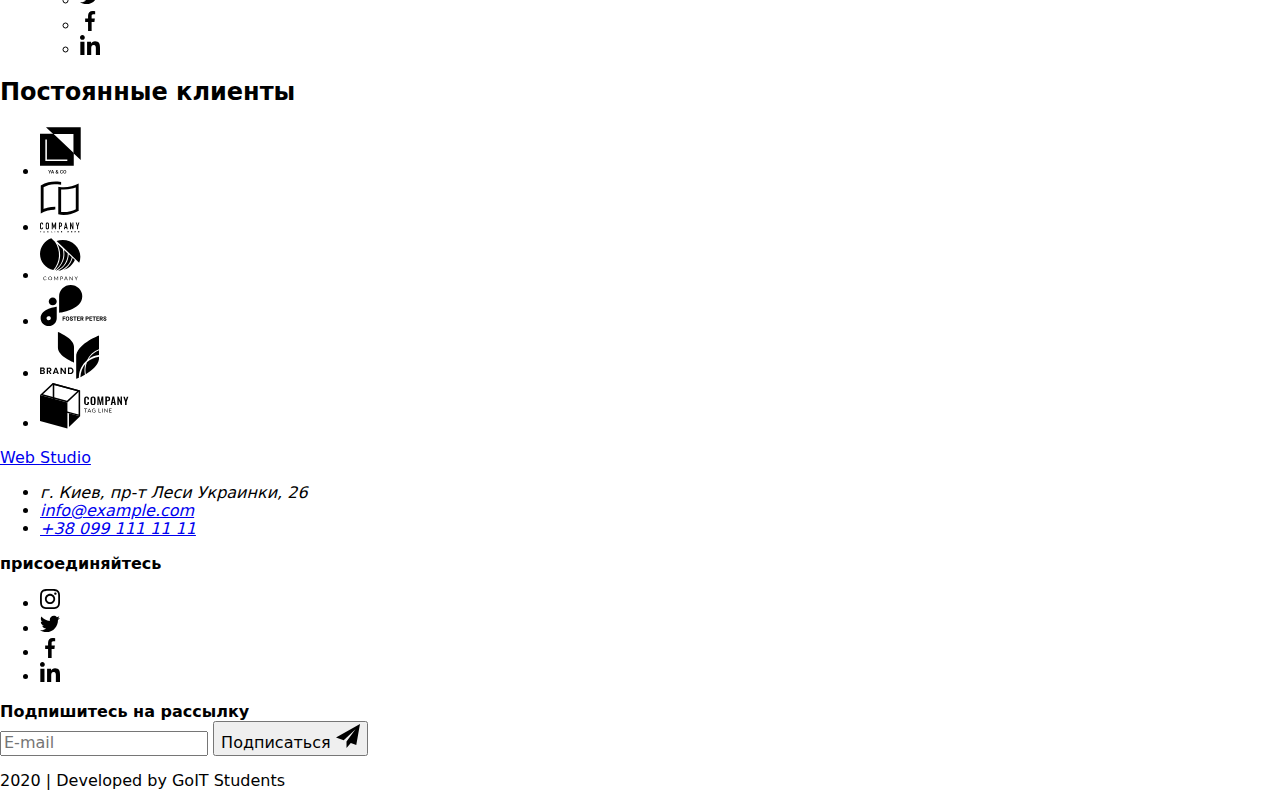
==== commit d4a77d24: "подключил новый css" ====
--- a/index.html
+++ b/index.html
@@ -11,7 +11,7 @@
 			rel="stylesheet"
 			href="https://cdnjs.cloudflare.com/ajax/libs/modern-normalize/0.6.0/modern-normalize.min.css"
 		/>
-		<link rel="stylesheet" href="./css/style.css" />
+		<link rel="stylesheet" href="./css/main.min.css" />
 		<title>Студия</title>
 	</head>
 	<body>
--- a/css/main.min.css
+++ b/css/main.min.css
@@ -0,0 +1,2 @@
+body{background-color:#fff}
+/*# sourceMappingURL=main.min.css.map */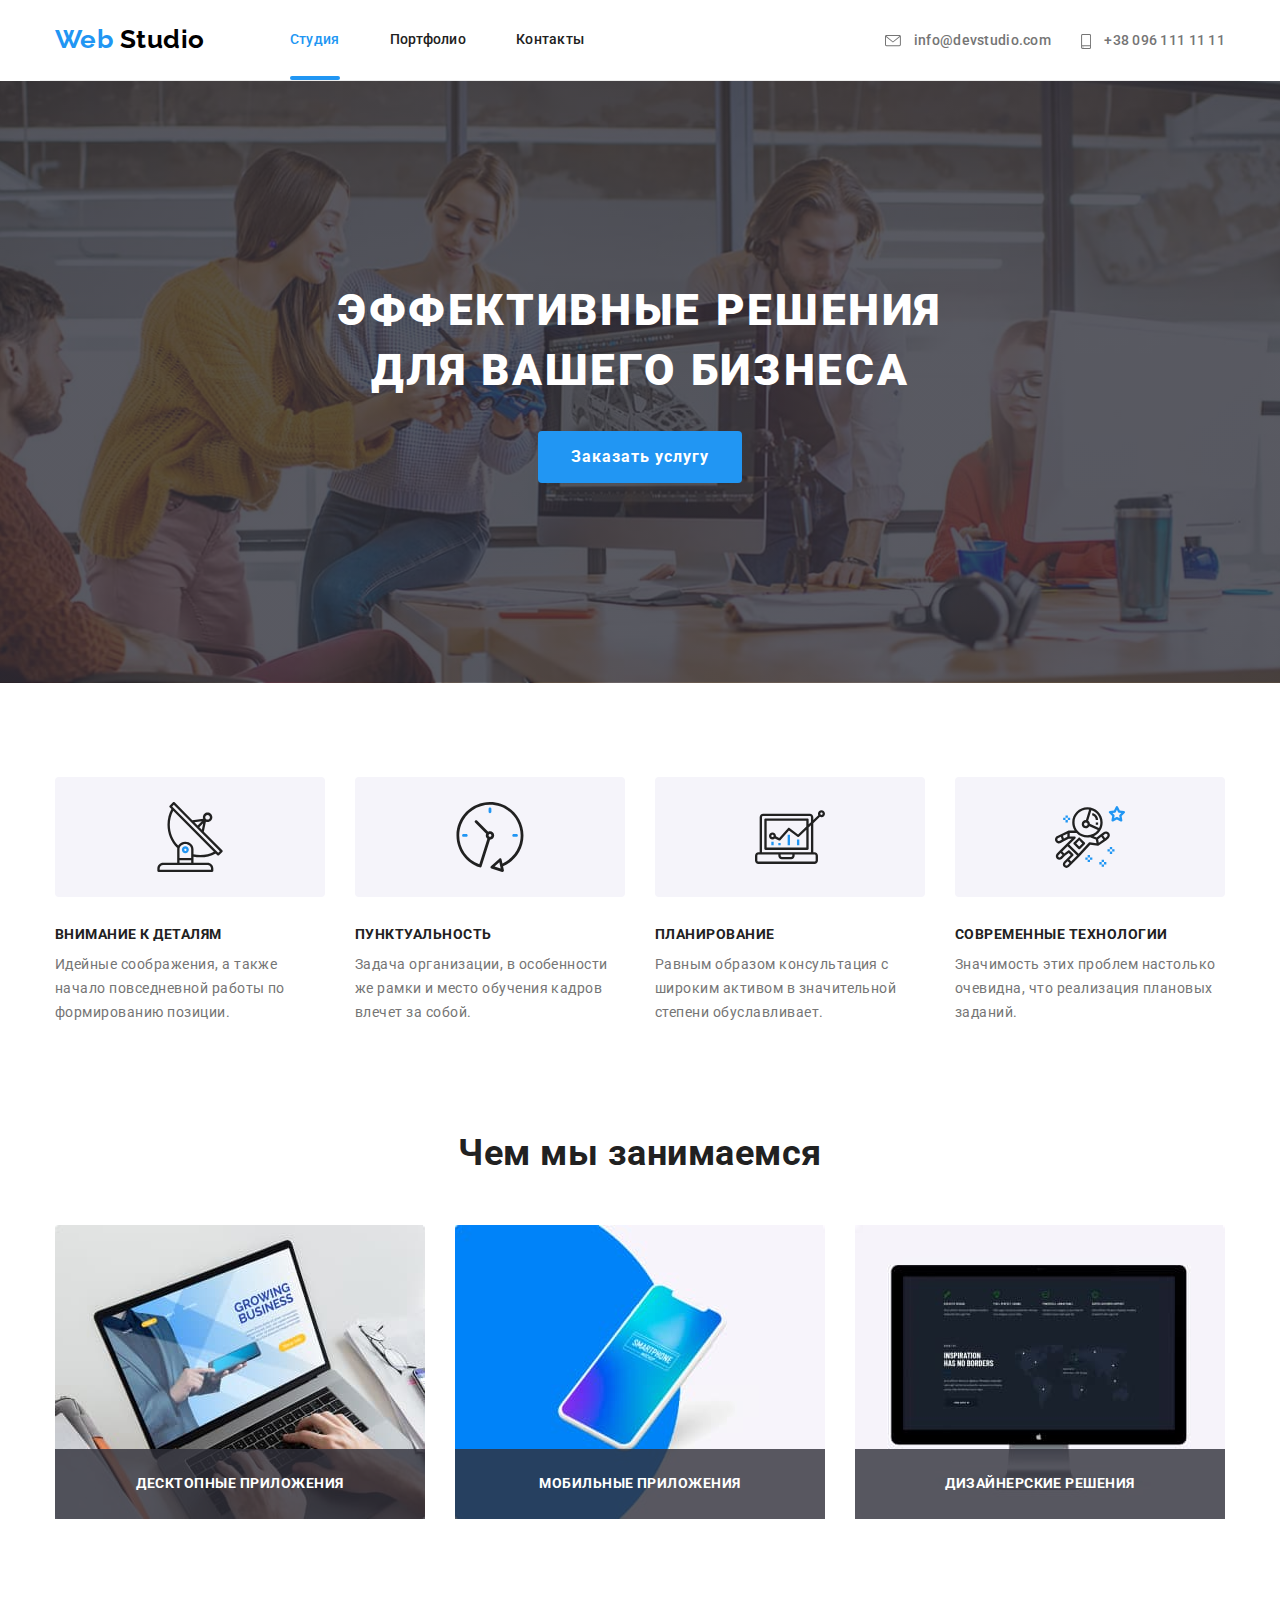
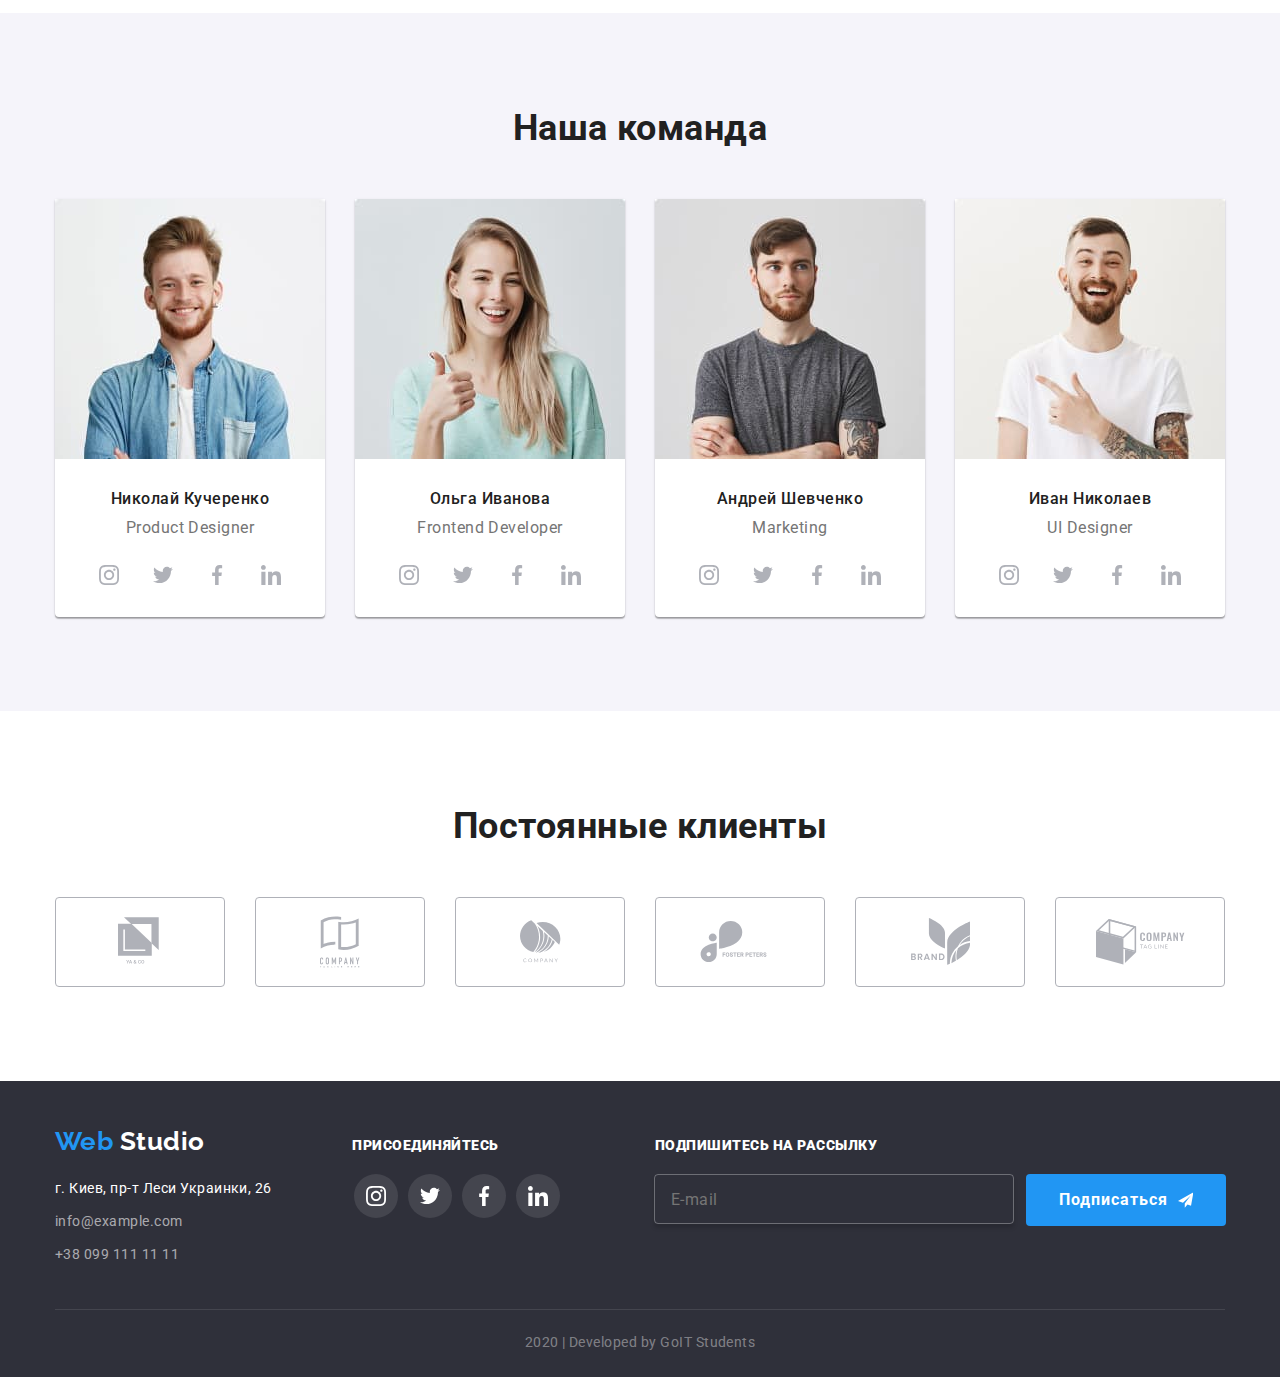
==== commit 368b74f6: "изменяет размеры иконок в модалке" ====
--- a/index.html
+++ b/index.html
@@ -93,7 +93,7 @@
 								<input class="input-form" type="tel" placeholder=" " name="phone" id="phone" />
 								<label class="label-form" for="phone">Телефон</label>
 								<span class="form-icon">
-									<svg class="icon" width="12px" height="12px">
+									<svg class="icon" width="13px" height="13px">
 										<use href="./images/sprite.svg#icon-phone2"></use>
 									</svg>
 								</span>
@@ -103,7 +103,7 @@
 								<input class="input-form" type="email" placeholder=" " name="email" id="email" />
 								<label class="label-form" for="email">Почта</label>
 								<span class="form-icon">
-									<svg class="icon" width="12px" height="12px">
+									<svg class="icon" width="15px" height="12px">
 										<use href="./images/sprite.svg#icon-mail2"></use>
 									</svg>
 								</span>
--- a/css/main.min.css
+++ b/css/main.min.css
@@ -1,2 +1,2 @@
-body{background-color:#fff}
+.link:hover,.link:focus,.adress-header:hover,.adress-header:focus,.customer-icon:hover,.customer-icon:focus,.backdrop,.modal-icon-close:hover,.modal-icon-close:focus,.icon-social:hover,.icon-social:focus,.social-footer .icon-social:hover,.social-footer .icon-social:focus,.project-blocks .item:hover .full-text-item,.project-blocks .item:focus .full-text-item,.project-container .item .item:hover,.project-container .item .item:focus,.full-text-item,.filter-button:hover,.filter-button:focus,.button:hover,.button:focus{-webkit-transition:250ms cubic-bezier(0.4, 0, 0.2, 1);transition:250ms cubic-bezier(0.4, 0, 0.2, 1)}.input-form:focus-within,.input-form:not(:placeholder-shown) ~ .label-form,.input-form:focus ~ .label-form,.input-form:focus ~ .form-icon{-webkit-transition:250ms cubic-bezier(0.4, 0, 0.2, 1) -webkit-transform;transition:250ms cubic-bezier(0.4, 0, 0.2, 1) -webkit-transform;transition:250ms cubic-bezier(0.4, 0, 0.2, 1) transform;transition:250ms cubic-bezier(0.4, 0, 0.2, 1) transform, 250ms cubic-bezier(0.4, 0, 0.2, 1) -webkit-transform}a{text-decoration:none}img{display:block}.list{list-style:none;padding:0;margin:0}body{background-color:#fff;color:#757575;font-family:Roboto, sans-serif;letter-spacing:0.03em}.container{margin-left:auto;margin-right:auto;padding-right:15px;padding-left:15px;width:1200px}.section{padding-top:94px;padding-bottom:94px}.section-title{color:#212121;font-weight:bold;font-size:36px;line-height:1.17;text-align:center;margin-top:0;margin-bottom:50px}.logo{color:#2196f3;font-family:Raleway, sans-serif;font-weight:bold;font-size:26px;line-height:1.2}.logo-header{color:#000}.logo-footer{color:#fff}.link{color:#212121;font-weight:500;font-size:14px;line-height:1.14;letter-spacing:0.02em;display:block;padding-top:32px;padding-bottom:32px}.link:hover,.link:focus{color:#2196f3;cursor:pointer}.current{color:#2196f3}.current:after{content:"";position:absolute;bottom:0;left:0;height:4px;width:100%;border-radius:2px;background-color:#2196f3}.adress-header{color:#757575;font-weight:500;font-size:14px;line-height:1.14;letter-spacing:0.02em;padding-top:32px;padding-bottom:32px}.adress-header:hover,.adress-header:focus{color:#2196f3}.address-mail-icon{width:16px;height:12px;margin-right:10px;fill:currentColor;vertical-align:middle}.address-phone-icon{width:10px;height:15px;margin-right:10px;fill:currentColor;vertical-align:middle}.site-nav{display:-webkit-box;display:-ms-flexbox;display:flex;-webkit-box-pack:center;-ms-flex-pack:center;justify-content:center;-webkit-box-align:center;-ms-flex-align:center;align-items:center}.site-nav .item{position:relative}.site-nav .item+.item{margin-left:50px}.top-nav{margin-left:85px}.address-nav{display:-webkit-box;display:-ms-flexbox;display:flex;-webkit-box-pack:center;-ms-flex-pack:center;justify-content:center;-webkit-box-align:center;-ms-flex-align:center;align-items:center;margin-left:auto}.address-nav .item+.item{margin-left:30px}.header-nav{display:-webkit-box;display:-ms-flexbox;display:flex;-webkit-box-pack:center;-ms-flex-pack:center;justify-content:center;-webkit-box-align:center;-ms-flex-align:center;align-items:center;border-bottom:1px solid #ececec}.hero-text{color:#fff;font-weight:900;font-size:44px;line-height:1.36;text-align:center;letter-spacing:0.06em;text-transform:uppercase;margin-top:0;margin-bottom:30px}.hero{display:-webkit-box;display:-ms-flexbox;display:flex;-webkit-box-pack:center;-ms-flex-pack:center;justify-content:center;-webkit-box-align:center;-ms-flex-align:center;align-items:center;-ms-flex-wrap:wrap;flex-wrap:wrap;justify-content:center;width:700px;padding-top:200px;padding-bottom:200px}.hero-bg{max-width:1600px;min-height:600px;margin-left:auto;margin-right:auto;background-image:-webkit-gradient(linear, left top, left bottom, from(rgba(47,48,58,0.8)), to(rgba(47,48,58,0.8))),url(../images/hero-img.jpg);background-image:linear-gradient(rgba(47,48,58,0.8), rgba(47,48,58,0.8)),url(../images/hero-img.jpg);background-repeat:no-repeat;background-position:center;background-size:cover}.no-padding{padding-bottom:0}.features{display:-webkit-box;display:-ms-flexbox;display:flex;-webkit-box-pack:center;-ms-flex-pack:center;justify-content:center;-webkit-box-align:center;-ms-flex-align:center;align-items:center}.features .item{width:270px}.features .item+.item{margin-left:30px}.features-top{display:block;height:120px;padding-top:25px;padding-bottom:25px;background-color:#f5f4fa;text-align:center;border-radius:4px}.features-top .icon{width:70px;height:70px}.title-text{color:#212121;font-weight:bold;font-size:14px;line-height:1.14;text-transform:uppercase;margin-top:30px;margin-bottom:10px}.item-text{font-weight:normal;font-size:14px;line-height:1.71;margin-top:0}.skills{display:-webkit-box;display:-ms-flexbox;display:flex;-webkit-box-pack:center;-ms-flex-pack:center;justify-content:center;-webkit-box-align:center;-ms-flex-align:center;align-items:center}.skills .item+.item{margin-left:30px}.skills .item{width:370px;position:relative}.name-capabilities{position:absolute;width:100%;bottom:0;font-weight:bold;font-size:14px;line-height:1.14;text-transform:uppercase;text-align:center;color:#fff;background-color:rgba(47,48,58,0.8);padding-top:27px;padding-bottom:27px;margin-top:0;margin-bottom:0}.section.bacground{background-color:#f5f4fa}.team{display:-webkit-box;display:-ms-flexbox;display:flex;-webkit-box-pack:center;-ms-flex-pack:center;justify-content:center;-webkit-box-align:center;-ms-flex-align:center;align-items:center}.team .item+.item{margin-left:30px}.team>.item{width:270px;background:#fff;-webkit-box-shadow:0px 2px 1px rgba(0,0,0,0.2),0px 1px 1px rgba(0,0,0,0.14),0px 1px 3px rgba(0,0,0,0.12);box-shadow:0px 2px 1px rgba(0,0,0,0.2),0px 1px 1px rgba(0,0,0,0.14),0px 1px 3px rgba(0,0,0,0.12);border-radius:0px 0px 4px 4px}.team-name{color:#212121;font-weight:500;font-size:16px;line-height:1.19;text-align:center;margin-top:30px;margin-bottom:10px}.position{font-weight:normal;font-size:16px;line-height:1.19;text-align:center;margin-top:0;margin-bottom:16px}.customer-icon{display:-webkit-box;display:-ms-flexbox;display:flex;-webkit-box-pack:center;-ms-flex-pack:center;justify-content:center;-webkit-box-align:center;-ms-flex-align:center;align-items:center;width:170px;height:90px;border:1px solid;color:#afb1b8;border-radius:4px}.customer-icon:hover,.customer-icon:focus{border:1px solid;color:#2196f3;cursor:pointer}.customer-icon .icon{fill:currentColor}.customers{display:-webkit-box;display:-ms-flexbox;display:flex;-webkit-box-pack:center;-ms-flex-pack:center;justify-content:center;-webkit-box-align:center;-ms-flex-align:center;align-items:center}.customers .item+.item{margin-left:30px}.footer{background-color:#2f303a;color:#fff}.footer-container{display:-webkit-box;display:-ms-flexbox;display:flex;-webkit-box-pack:center;-ms-flex-pack:center;justify-content:center;-webkit-box-align:baseline;-ms-flex-align:baseline;align-items:baseline}.address-container{margin-right:69px;width:230px}.logo-cont{margin-top:45px;margin-bottom:20px}.list.address{font-style:normal;font-weight:normal;font-size:14px;line-height:1.71;margin-bottom:28px}.address .item{margin-bottom:9px}.address .item:last-child{margin-bottom:0}.footer-contact{color:rgba(255,255,255,0.6);font-style:normal;font-weight:normal;font-size:14px;line-height:1.71}.connect{font-weight:bold;font-size:14px;line-height:1.14;text-transform:uppercase;margin-right:94px;width:210px}.subscribe{width:570px;font-weight:bold;font-size:14px;line-height:1.14;text-transform:uppercase}.develop{color:rgba(255,255,255,0.4);font-weight:normal;font-size:14px;line-height:2;text-align:center;border-top:1px solid rgba(255,255,255,0.1);padding-top:18px;padding-bottom:21px}.subscribe-form{display:-webkit-box;display:-ms-flexbox;display:flex;-webkit-box-pack:center;-ms-flex-pack:center;justify-content:center;-webkit-box-align:baseline;-ms-flex-align:baseline;align-items:baseline}.footer-subscribe{width:360px;height:50px;margin-right:12px;padding-left:16px;border:1px solid rgba(255,255,255,0.3);-webkit-box-shadow:0px 4px 4px rgba(0,0,0,0.15);box-shadow:0px 4px 4px rgba(0,0,0,0.15);border-radius:4px;background-color:inherit;font-weight:normal;font-size:16px;line-height:20px;letter-spacing:0.03em;color:rgba(255,255,255,0.6)}.develop-container{display:block;text-align:center}.backdrop{position:fixed;top:0;left:0;z-index:1;width:100%;height:100%;background-color:rgba(33,33,33,0.2);opacity:1}.backdrop.is-hidden{opacity:0;pointer-events:none}.modal{position:absolute;top:50%;left:50%;-webkit-transform:translate(-50%, -50%);transform:translate(-50%, -50%);width:528px;min-height:581px;background-color:#fff;-webkit-box-shadow:0px 2px 1px rgba(0,0,0,0.2),0px 1px 1px rgba(0,0,0,0.14),0px 1px 3px rgba(0,0,0,0.12);box-shadow:0px 2px 1px rgba(0,0,0,0.2),0px 1px 1px rgba(0,0,0,0.14),0px 1px 3px rgba(0,0,0,0.12);border-radius:4px;margin-left:auto;margin-right:auto;padding-left:40px;padding-right:40px}.modal>h2{margin-top:40px;margin-bottom:30px;font-weight:bold;font-size:20px;line-height:23px;text-align:center;letter-spacing:0.03em;color:#212121}.close-bt{position:absolute;top:8px;right:8px;display:-webkit-box;display:-ms-flexbox;display:flex;-webkit-box-pack:center;-ms-flex-pack:center;justify-content:center;-webkit-box-align:center;-ms-flex-align:center;align-items:center;width:30px;height:30px;border:1px solid rgba(0,0,0,0.1);border-radius:50%}.modal-icon-close{fill:black}.modal-icon-close:hover,.modal-icon-close:focus{fill:#2196f3;cursor:pointer}.form{width:100%}.field-form{position:relative;display:-webkit-box;display:-ms-flexbox;display:flex;-webkit-box-pack:start;-ms-flex-pack:start;justify-content:flex-start;-webkit-box-align:stretch;-ms-flex-align:stretch;align-items:stretch;-webkit-box-orient:vertical;-webkit-box-direction:normal;-ms-flex-direction:column;flex-direction:column}.field-form+.field-form{margin-top:28px}.input-form{height:40px;padding-left:42px;border:1px solid rgba(33,33,33,0.2);border-radius:4px}.input-form:focus-within{outline:none;border:1px solid #2196f3;cursor:pointer}.input-form:not(:placeholder-shown) ~ .label-form,.input-form:focus ~ .label-form{-webkit-transform:translateY(-35px) translateX(26px);transform:translateY(-35px) translateX(26px);font-weight:normal;font-size:12px;line-height:14px;color:#2196f3;cursor:pointer}.form-icon{position:absolute;top:50%;-webkit-transform:translateY(-50%);transform:translateY(-50%);left:16px}.input-form:focus ~ .form-icon{fill:#2196f3;cursor:pointer}.label-form{position:absolute;top:50%;left:0;-webkit-transform:translateY(-50%) translateX(42px);transform:translateY(-50%) translateX(42px);font-weight:normal;font-size:14px;line-height:16px;letter-spacing:0.01em}.comment{resize:vertical;width:100%;min-height:120px;padding-top:12px;padding-right:16px;padding-bottom:12px;padding-left:16px;font-weight:normal;font-size:14px;line-height:16px;letter-spacing:0.01em}.modal-button{display:-webkit-box;display:-ms-flexbox;display:flex;-webkit-box-pack:center;-ms-flex-pack:center;justify-content:center;-webkit-box-align:center;-ms-flex-align:center;align-items:center;margin-bottom:40px}.checkbox-container{margin-top:20px;margin-bottom:30px}.checkbox-label{display:-webkit-inline-box;display:-ms-inline-flexbox;display:inline-flex;-webkit-box-align:center;-ms-flex-align:center;align-items:center;font-weight:normal;font-size:14px;line-height:24px;letter-spacing:0.03em}.checkbox-label a{text-decoration:underline;color:#2196f3}.checkbox{display:-webkit-inline-box;display:-ms-inline-flexbox;display:inline-flex;-webkit-box-align:center;-ms-flex-align:center;align-items:center}.icon-checkbox{position:absolute;width:16px;height:16px;fill:none}.checkbox-input{-webkit-appearance:none;-moz-appearance:none;appearance:none;position:absolute}.checkbox-input ~ .checkbox-label::before{content:"";display:block;width:16px;height:16px;border:2px solid #212121;border-radius:2px;margin-right:9px}.checkbox-input:checked ~ .checkbox-label::before,.checkbox-input:checked ~ .icon-checkbox{background-color:#2196f3;fill:#fff;border-color:transparent;border-radius:2px}.icon-social{display:-webkit-inline-box;display:-ms-inline-flexbox;display:inline-flex;-webkit-box-pack:center;-ms-flex-pack:center;justify-content:center;-webkit-box-align:center;-ms-flex-align:center;align-items:center;border-radius:50%;width:44px;height:44px;fill:#afb1b8}.icon-social:hover,.icon-social:focus{fill:#fff;background-color:#2196f3;cursor:pointer}.social{display:-webkit-box;display:-ms-flexbox;display:flex;-webkit-box-pack:center;-ms-flex-pack:center;justify-content:center;-webkit-box-align:center;-ms-flex-align:center;align-items:center;margin-right:32px;margin-left:32px;padding-bottom:20px}.social .item+.item{margin-left:10px}.social-footer{display:-webkit-box;display:-ms-flexbox;display:flex;-webkit-box-pack:center;-ms-flex-pack:center;justify-content:center;-webkit-box-align:center;-ms-flex-align:center;align-items:center}.social-footer .item+.item{margin-left:10px}.social-footer .icon-social{margin-top:20px;background-color:rgba(255,255,255,0.1);fill:#fff}.social-footer .icon-social:hover,.social-footer .icon-social:focus{fill:#fff;background-color:#2196f3;cursor:pointer}.project-blocks{display:-webkit-box;display:-ms-flexbox;display:flex;-webkit-box-pack:center;-ms-flex-pack:center;justify-content:center;-webkit-box-align:center;-ms-flex-align:center;align-items:center;-ms-flex-wrap:wrap;flex-wrap:wrap;margin:-15px}.project-container{width:370px;margin:15px;border:1px solid #eeeeee;position:relative;top:0}.project-blocks .item:hover .full-text-item,.project-blocks .item:focus .full-text-item{opacity:1;-webkit-transform:translateY(-100%);transform:translateY(-100%)}.project-container .item{display:block}.project-container .item .item:hover,.project-container .item .item:focus{-webkit-box-shadow:1px 4px 6px rgba(0,0,0,0.16),0px 4px 4px rgba(0,0,0,0.06),0px 1px 1px rgba(0,0,0,0.12);box-shadow:1px 4px 6px rgba(0,0,0,0.16),0px 4px 4px rgba(0,0,0,0.06),0px 1px 1px rgba(0,0,0,0.12)}.portfolio-overlay{position:relative;overflow:hidden}.img-block{display:block}.full-text-item{position:absolute;opacity:0;width:100%;height:100%;color:#fff;background:rgba(33,150,243,0.9);font-weight:normal;font-size:18px;line-height:1.56;padding:63px 24px;margin-top:0;margin-bottom:0px}.card-name{padding:20px 24px}.title-font{color:#212121;font-weight:bold;font-size:18px;line-height:2;letter-spacing:0.06em;margin:0;margin-bottom:4px}.filter-name{color:#757575;font-weight:normal;font-size:16px;line-height:1.87;padding:0;margin:0}.filter-button{color:#212121;background-color:#f5f4fa;font-weight:500;font-size:16px;line-height:1.63;text-align:center;display:inline-block;padding:6px 22px;border:1px solid transparent;border-radius:4px;min-width:73px}.filter-button:hover,.filter-button:focus{color:#fff;background-color:#2196f3;cursor:pointer;-webkit-box-shadow:0px 2px 2px rgba(0,0,0,0.12),0px 1px 2px rgba(0,0,0,0.08),0px 3px 1px rgba(0,0,0,0.1);box-shadow:0px 2px 2px rgba(0,0,0,0.12),0px 1px 2px rgba(0,0,0,0.08),0px 3px 1px rgba(0,0,0,0.1);border-radius:4px}.filter-button-block{display:-webkit-box;display:-ms-flexbox;display:flex;-webkit-box-pack:center;-ms-flex-pack:center;justify-content:center;-webkit-box-align:center;-ms-flex-align:center;align-items:center;margin-bottom:50px}.filter-button-block .item+.item{margin-left:8px}.current-button{color:#fff;background-color:#2196f3}.button{display:-webkit-box;display:-ms-flexbox;display:flex;-webkit-box-pack:center;-ms-flex-pack:center;justify-content:center;-webkit-box-align:center;-ms-flex-align:center;align-items:center;color:#fff;background-color:#2196f3;font-weight:bold;font-size:16px;line-height:1.88;text-align:center;letter-spacing:0.06em;padding:10px 32px;min-width:200px;border-radius:4px;border:1px solid transparent;cursor:pointer}.button:hover,.button:focus{-webkit-box-shadow:inset 0px 0px 10px 2px rgba(0,0,0,0.75);box-shadow:inset 0px 0px 10px 2px rgba(0,0,0,0.75)}.subscribe .button{margin-top:20px;margin-bottom:50px;margin-right:auto}.button .icon{margin-left:10px;fill:currentColor}
 /*# sourceMappingURL=main.min.css.map */